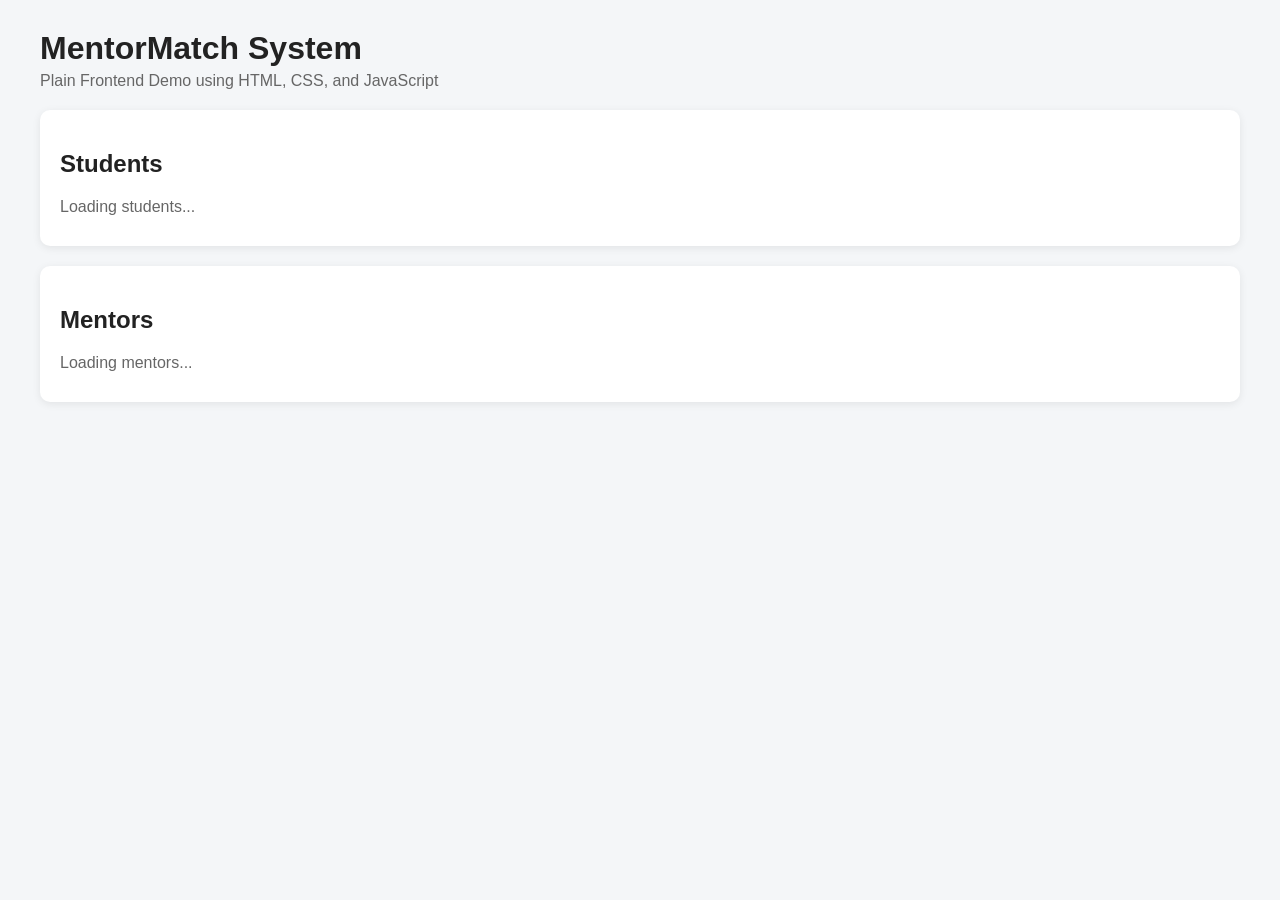
==== index.html @ e471cfbb "first frontend commit" ====
<!DOCTYPE html>
<html lang="en">
<head>
    <meta charset="UTF-8">
    <meta name="viewport" content="width=device-width, initial-scale=1.0">
    <title>MentorMatch Frontend</title>
    <link rel="stylesheet" href="css/style.css">
</head>
<body>

<div class="container">

    <h1>MentorMatch System</h1>
    <p class="subtitle">Plain Frontend Demo using HTML, CSS, and JavaScript</p>

    <!-- STUDENTS -->
    <section class="card">
        <h2>Students</h2>
        <p id="students-message" class="message">Loading students...</p>

        <table id="students-table" class="data-table hidden">
            <thead>
            <tr>
                <th>ID</th>
                <th>Student Number</th>
                <th>Last Name</th>
                <th>First Name</th>
                <th>College</th>
                <th>Department</th>
                <th>Course</th>
                <th>Gender</th>
                <th>Email</th>
                <th>Phone</th>
            </tr>
            </thead>
            <tbody id="students-body"></tbody>
        </table>
    </section>

    <!-- MENTORS -->
    <section class="card">
        <h2>Mentors</h2>
        <p id="mentors-message" class="message">Loading mentors...</p>

        <table id="mentors-table" class="data-table hidden">
            <thead>
            <tr>
                <th>ID</th>
                <th>Mentor Number</th>
                <th>Last Name</th>
                <th>First Name</th>
                <th>Department</th>
                <th>Expertise</th>
                <th>Email</th>
                <th>Phone</th>
            </tr>
            </thead>
            <tbody id="mentors-body"></tbody>
        </table>
    </section>

</div>

<script src="js/app.js"></script>
</body>
</html>
---- css/style.css ----
* {
    box-sizing: border-box;
}

body {
    margin: 0;
    font-family: Arial, sans-serif;
    background: #f4f6f8;
    color: #222;
}

.container {
    width: 95%;
    max-width: 1200px;
    margin: 30px auto;
}

h1 {
    margin-bottom: 5px;
}

.subtitle {
    margin-top: 0;
    color: #666;
}

.card {
    background: #fff;
    border-radius: 10px;
    padding: 20px;
    margin-top: 20px;
    box-shadow: 0 2px 8px rgba(0, 0, 0, 0.08);
}

.message {
    color: #666;
    margin-bottom: 10px;
}

.data-table {
    width: 100%;
    border-collapse: collapse;
    margin-top: 10px;
}

.data-table th,
.data-table td {
    border: 1px solid #ddd;
    padding: 10px;
    text-align: left;
    font-size: 14px;
}

.data-table th {
    background: #2f6f8f;
    color: white;
}

.hidden {
    display: none;
}
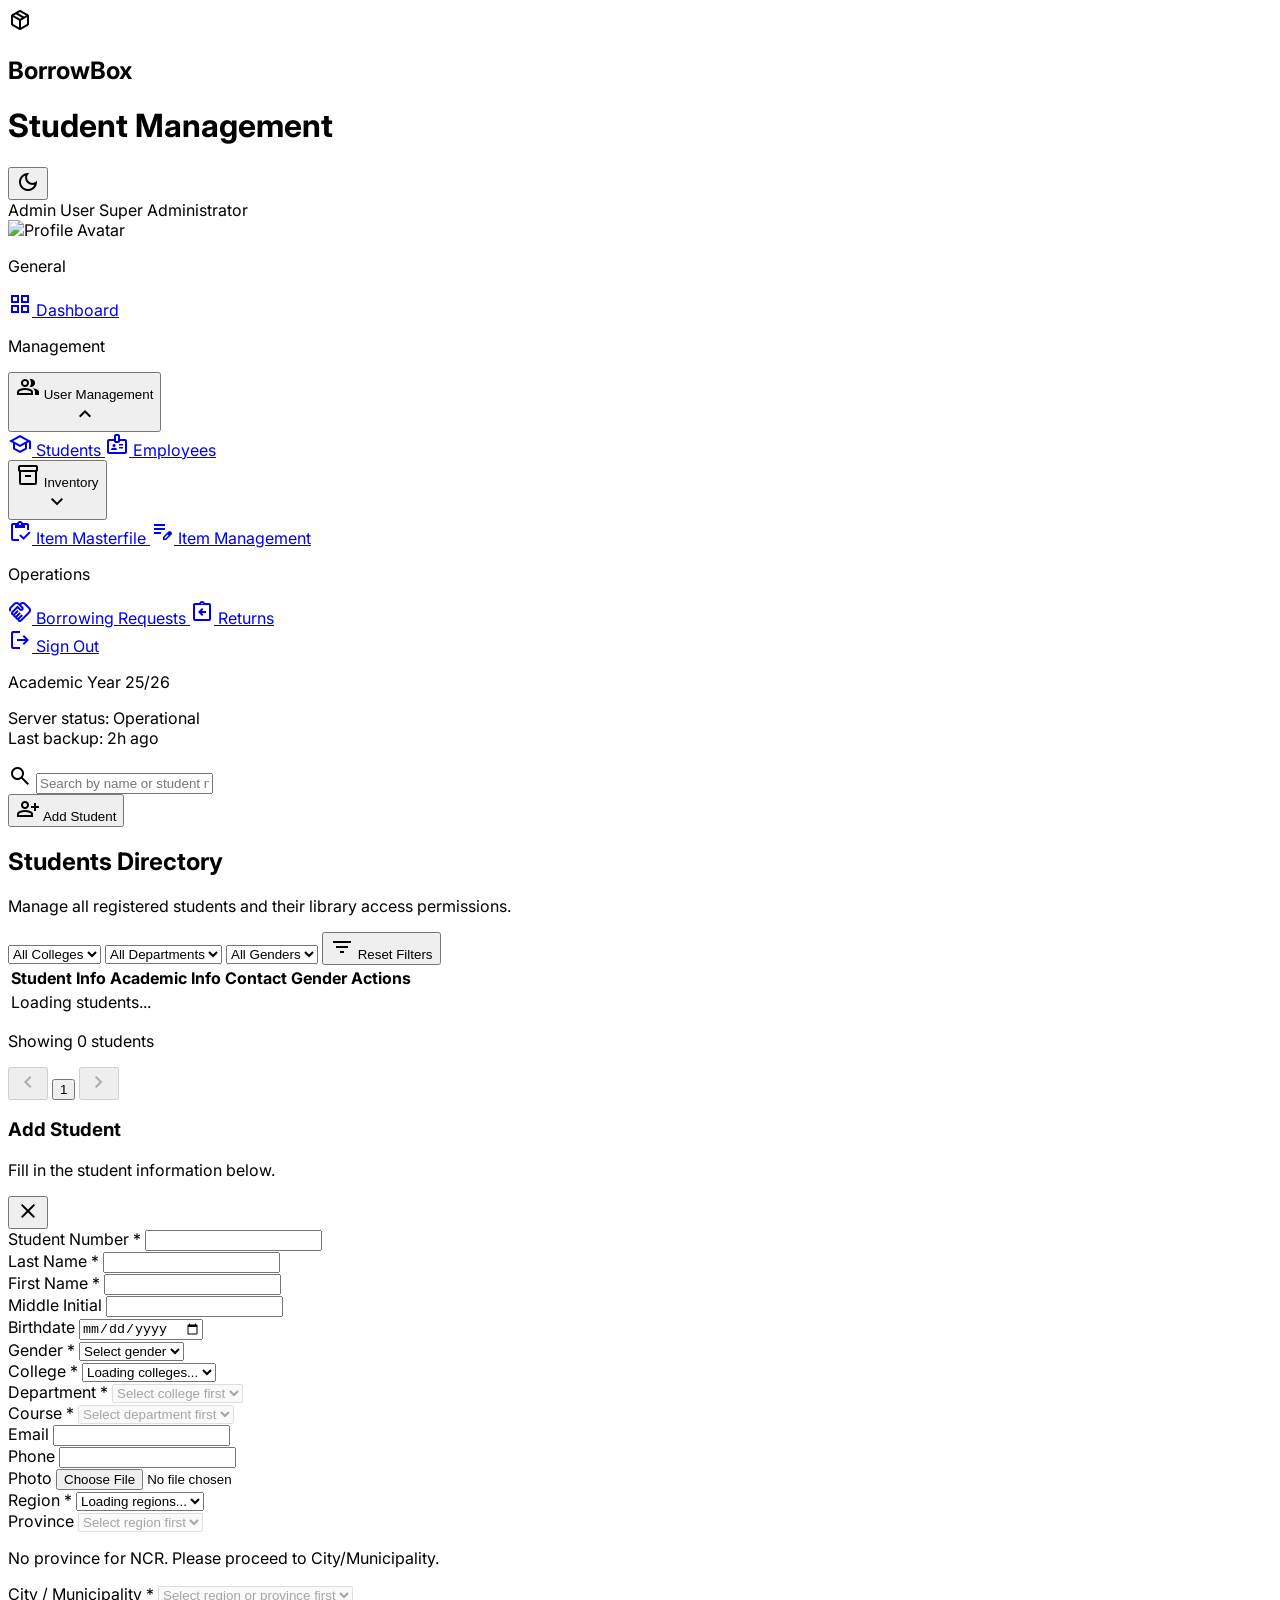
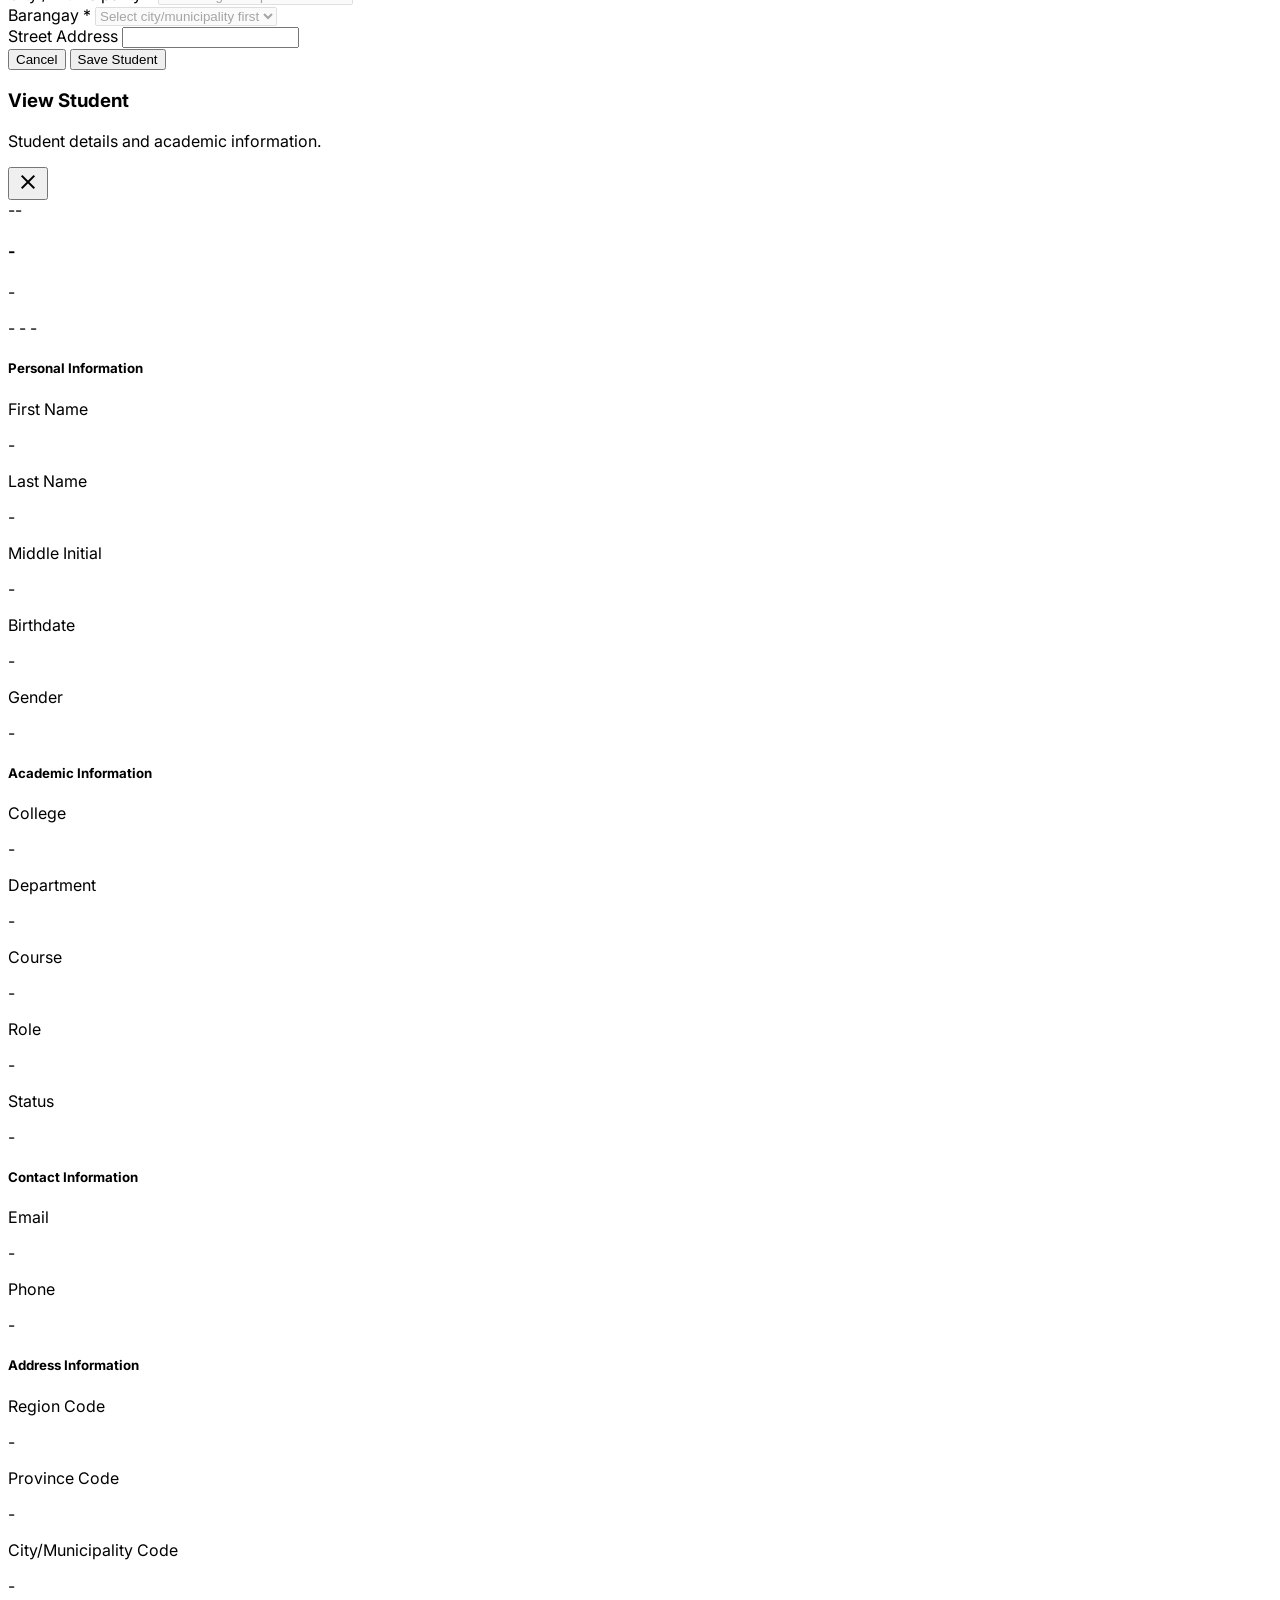
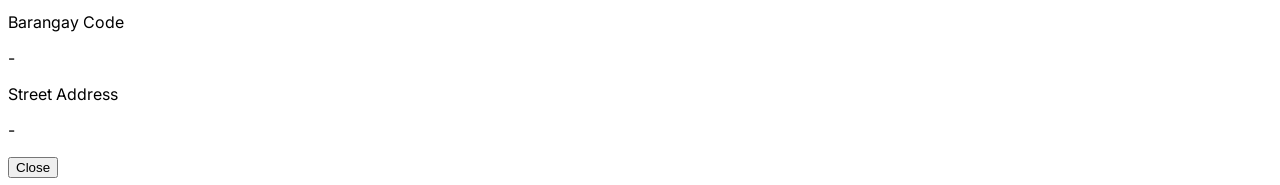
==== commit 75fcf403: "students html and js with add, view, and edit functions" ====
--- a/index.html
+++ b/index.html
@@ -1,66 +1,819 @@
-<!DOCTYPE html>
-<html lang="en">
-<head>
-    <meta charset="UTF-8">
-    <meta name="viewport" content="width=device-width, initial-scale=1.0">
-    <title>MentorMatch Frontend</title>
-    <link rel="stylesheet" href="css/style.css">
-</head>
-<body>
-
-<div class="container">
-
-    <h1>MentorMatch System</h1>
-    <p class="subtitle">Plain Frontend Demo using HTML, CSS, and JavaScript</p>
-
-    <!-- STUDENTS -->
-    <section class="card">
-        <h2>Students</h2>
-        <p id="students-message" class="message">Loading students...</p>
-
-        <table id="students-table" class="data-table hidden">
-            <thead>
-            <tr>
-                <th>ID</th>
-                <th>Student Number</th>
-                <th>Last Name</th>
-                <th>First Name</th>
-                <th>College</th>
-                <th>Department</th>
-                <th>Course</th>
-                <th>Gender</th>
-                <th>Email</th>
-                <th>Phone</th>
-            </tr>
-            </thead>
-            <tbody id="students-body"></tbody>
-        </table>
-    </section>
-
-    <!-- MENTORS -->
-    <section class="card">
-        <h2>Mentors</h2>
-        <p id="mentors-message" class="message">Loading mentors...</p>
-
-        <table id="mentors-table" class="data-table hidden">
-            <thead>
-            <tr>
-                <th>ID</th>
-                <th>Mentor Number</th>
-                <th>Last Name</th>
-                <th>First Name</th>
-                <th>Department</th>
-                <th>Expertise</th>
-                <th>Email</th>
-                <th>Phone</th>
-            </tr>
-            </thead>
-            <tbody id="mentors-body"></tbody>
-        </table>
-    </section>
-
-</div>
-
-<script src="js/app.js"></script>
-</body>
-</html>+<!doctype html>
+<html lang="en" class="light">
+  <head>
+    <meta charset="utf-8" />
+    <meta content="width=device-width, initial-scale=1.0" name="viewport" />
+    <title>BorrowBox Admin - Students</title>
+    <script src="js/theme-init.js"></script>
+    <script src="https://cdn.tailwindcss.com?plugins=forms,container-queries"></script>
+    <link
+      href="https://fonts.googleapis.com/css2?family=Inter:wght@400;500;600;700;800;900&display=s
+wap"
+      rel="stylesheet"
+    />
+    <link
+      href="https://fonts.googleapis.com/css2?family=Material+Symbols+Outlined:wght,FILL@100..700
+,0..1&display=swap"
+      rel="stylesheet"
+    />
+    <script>
+      tailwind.config = {
+        darkMode: "class",
+        theme: {
+          extend: {
+            colors: {
+              primary: "#3211d4",
+              "background-light": "#f6f6f8",
+              "background-dark": "#131022",
+            },
+            fontFamily: {
+              display: ["Inter", "sans-serif"],
+            },
+            borderRadius: {
+              DEFAULT: "0.25rem",
+              lg: "0.5rem",
+              xl: "0.75rem",
+              full: "9999px",
+            },
+          },
+        },
+      };
+    </script>
+    <style>
+      body {
+        font-family: "Inter", sans-serif;
+      }
+      .material-symbols-outlined {
+        font-variation-settings:
+          "FILL" 0,
+          "wght" 400,
+          "GRAD" 0,
+          "opsz" 24;
+      }
+    </style>
+  </head>
+  <body
+    class="bg-background-light dark:bg-background-dark font-display text-slate-900 dark:text-slate-100 antialiased transition-colors duration-200"
+  >
+    <div class="relative flex min-h-screen w-full flex-col">
+      <header
+        class="sticky top-0 z-40 flex h-16 w-full items-center justify-between border-b border-slate-200 dark:border-slate-800 bg-white/80 dark:bg-background-dark/80 backdropblur-md px-6"
+      >
+        <div class="flex items-center gap-4">
+          <div class="flex items-center gap-2 text-primary">
+            <span class="material-symbols-outlined text-3xl font-bold"
+              >package_2</span
+            >
+            <h2 class="text-xl font-bold tracking-tight">BorrowBox</h2>
+          </div>
+          <div class="h-6 w-px bg-slate-200 dark:bg-slate-700 mx-2"></div>
+          <h1 class="text-sm font-semibold text-slate-600 dark:text-slate-400">
+            Student Management
+          </h1>
+        </div>
+        <div class="flex items-center gap-4">
+          <button
+            id="themeToggle"
+            class="flex h-10 w-10 items-center justify-center rounded-lg hover:bg-slate-100 dark:hover:bg-slate-800 transition-colors"
+            type="button"
+            aria-label="Toggle dark mode"
+            title="Toggle dark mode"
+          >
+            <span
+              id="themeIcon"
+              class="material-symbols-outlined text-slate-600 dark:textslate-300"
+              >dark_mode</span
+            >
+          </button>
+          <div
+            class="flex items-center gap-3 pl-2 border-l border-slate-200 dark:borderslate-800"
+          >
+            <div class="flex flex-col items-end text-xs">
+              <span class="font-bold">Admin User</span>
+              <span class="text-slate-500">Super Administrator</span>
+            </div>
+            <div
+              class="h-10 w-10 rounded-full bg-primary/10 border border-primary/20 flex items-center justify-center overflow-hidden"
+            >
+              <img
+                alt="Profile Avatar"
+                class="h-full w-full object-cover"
+                src="https://lh3.googleusercontent.com/aida-public/[base64]"
+              />
+            </div>
+          </div>
+        </div>
+      </header>
+      <div class="flex flex-1 overflow-hidden">
+        <aside
+          class="hidden lg:flex w-72 flex-col border-r border-slate-200 dark:borderslate-800 bg-white dark:bg-background-dark p-4 overflow-y-auto"
+        >
+          <nav class="space-y-1">
+            <p
+              class="px-3 text-[10px] font-bold uppercase tracking-widest text-slate-400 mb2"
+            >
+              General
+            </p>
+            <a
+              class="flex items-center gap-3 px-3 py-2 rounded-lg hover:bg-slate-100 dark:hover:bg-slate-800 text-slate-600 dark:text-slate-300 transition-colors"
+              href="admindashboard.html"
+            >
+              <span class="material-symbols-outlined text-xl">grid_view</span>
+              <span class="text-sm">Dashboard</span>
+            </a>
+            <div class="pt-4 pb-2">
+              <p
+                class="px-3 text-[10px] font-bold uppercase tracking-widest text-slate-400 mb-2"
+              >
+                Management
+              </p>
+              <button
+                class="menu-toggle w-full flex items-center justify-between px-3 py-2 rounded-lg bg-primary text-white font-medium"
+                type="button"
+                data-target="userManagementMenu"
+                aria-expanded="true"
+              >
+                <div class="flex items-center gap-3">
+                  <span class="material-symbols-outlined text-xl">group</span>
+                  <span class="text-sm">User Management</span>
+                </div>
+                <span class="material-symbols-outlined text-sm menu-arrow"
+                  >expand_less</span
+                >
+              </button>
+              <div
+                id="userManagementMenu"
+                class="ml-5 mt-1 space-y-1 border-l border-slate200 dark:border-slate-700 pl-4"
+              >
+                <a
+                  class="flex items-center gap-3 px-3 py-2 rounded-lg bg-primary/10 textprimary text-sm font-medium"
+                  href="students.html"
+                >
+                  <span class="material-symbols-outlined text-lg">school</span>
+                  <span>Students</span>
+                </a>
+                <a
+                  class="flex items-center gap-3 px-3 py-2 rounded-lg text-sm text-slate-600 dark:text-slate-300 hover:bg-slate-100 dark:hover:bg-slate-800 transition-colors"
+                  href="employees.html"
+                >
+                  <span class="material-symbols-outlined text-lg">badge</span>
+                  <span>Employees</span>
+                </a>
+              </div>
+              <button
+                class="menu-toggle mt-1 w-full flex items-center justify-between px-3 py-2 rounded-lg hover:bg-slate-100 dark:hover:bg-slate-800 text-slate-600 dark:text-slate-300 transition-colors"
+                type="button"
+                data-target="inventoryMenu"
+                aria-expanded="false"
+              >
+                <div class="flex items-center gap-3">
+                  <span class="material-symbols-outlined text-xl"
+                    >inventory_2</span
+                  >
+                  <span class="text-sm">Inventory</span>
+                </div>
+                <span class="material-symbols-outlined text-sm menu-arrow"
+                  >expand_more</span
+                >
+              </button>
+              <div
+                id="inventoryMenu"
+                class="hidden ml-5 mt-1 space-y-1 border-l borderslate-200 dark:border-slate-700 pl-4"
+              >
+                <a
+                  class="flex items-center gap-3 px-3 py-2 rounded-lg text-sm text-slate-600 dark:text-slate-300 hover:bg-slate-100 dark:hover:bg-slate-800 transition-colors"
+                  href="itemmasterfile.html"
+                >
+                  <span class="material-symbols-outlined text-lg"
+                    >inventory</span
+                  >
+                  <span>Item Masterfile</span>
+                </a>
+                <a
+                  class="flex items-center gap-3 px-3 py-2 rounded-lg text-sm text-slate-600 dark:text-slate-300 hover:bg-slate-100 dark:hover:bg-slate-800 transition-colors"
+                  href="itemmanagement.html"
+                >
+                  <span class="material-symbols-outlined text-lg"
+                    >edit_note</span
+                  >
+                  <span>Item Management</span>
+                </a>
+              </div>
+            </div>
+            <div class="pt-4 pb-2">
+              <p
+                class="px-3 text-[10px] font-bold uppercase tracking-widest text-slate-400 mb-2"
+              >
+                Operations
+              </p>
+              <a
+                class="flex items-center gap-3 px-3 py-2 rounded-lg hover:bg-slate-100 dark:hover:bg-slate-800 text-slate-600 dark:text-slate-300 transition-colors"
+                href="borrowingrequests.html"
+              >
+                <span class="material-symbols-outlined text-xl">handshake</span>
+                <span class="text-sm">Borrowing Requests</span>
+              </a>
+              <a
+                class="flex items-center gap-3 px-3 py-2 rounded-lg hover:bg-slate-100 dark:hover:bg-slate-800 text-slate-600 dark:text-slate-300 transition-colors"
+                href="returns.html"
+              >
+                <span class="material-symbols-outlined text-xl"
+                  >assignment_return</span
+                >
+                <span class="text-sm">Returns</span>
+              </a>
+            </div>
+          </nav>
+          <div class="mt-auto space-y-3 pt-4">
+            <a
+              href="signin.html"
+              class="flex items-center justify-center gap-2 w-full rounded-xl border border-red-200 bg-red-50 px-4 py-2.5 text-sm font-semibold text-red-600 hover:bg-red-100 transition-colors dark:border-red-900/40 dark:bg-red-900/20 dark:text-red400 dark:hover:bg-red-900/30"
+            >
+              <span class="material-symbols-outlined text-lg">logout</span>
+              <span>Sign Out</span>
+            </a>
+            <div class="p-4 bg-primary/5 rounded-xl border border-primary/10">
+              <p class="text-xs font-semibold text-primary mb-1">
+                Academic Year 25/26
+              </p>
+              <p class="text-[10px] text-slate-500 leading-tight">
+                Server status: Operational<br />Last backup: 2h ago
+              </p>
+            </div>
+          </div>
+        </aside>
+        <main class="flex-1 overflow-y-auto p-6 md:p-8 space-y-6">
+          <div
+            class="flex flex-col xl:flex-row xl:items-center xl:justify-between gap-4"
+          >
+            <div class="relative w-full xl:max-w-md">
+              <span
+                class="material-symbols-outlined absolute left-3 top-1/2 -translate-y-1/2 text-slate-400 text-xl"
+                >search</span
+              >
+              <input
+                id="studentSearch"
+                class="w-full pl-10 pr-4 py-3 bg-white dark:bg-slate-900 border border-slate200 dark:border-slate-800 rounded-xl text-sm focus:ring-2 focus:ring-primary/30 focus:border-primary outline-none"
+                placeholder="Search by name or student number..."
+                type="text"
+              />
+            </div>
+            <div class="flex items-center gap-3">
+              <button
+                id="openAddStudentModal"
+                class="bg-primary hover:bg-primary/90 textwhite px-4 py-3 rounded-xl text-sm font-bold flex items-center gap-2 transition-all shadowsm"
+              >
+                <span class="material-symbols-outlined text-lg"
+                  >person_add</span
+                >
+                <span>Add Student</span>
+              </button>
+            </div>
+          </div>
+          <div
+            class="flex flex-col lg:flex-row lg:items-center justify-between gap-4"
+          >
+            <div>
+              <h2 class="text-2xl font-black tracking-tight">
+                Students Directory
+              </h2>
+              <p class="text-slate-500 text-sm mt-1">
+                Manage all registered students and their library access
+                permissions.
+              </p>
+            </div>
+            <div class="flex flex-wrap gap-2">
+              <select
+                id="collegeFilter"
+                class="px-3 py-2 bg-white dark:bg-slate-900 border border-slate-200 dark:border-slate-800 rounded-lg text-sm font-medium text-slate-600 dark:text-slate-300 focus:ring-2 focus:ring-primary/30 focus:border-primary outline-none"
+              >
+                <option value="">All Colleges</option>
+              </select>
+              <select
+                id="departmentFilter"
+                class="px-3 py-2 bg-white dark:bg-slate-900 border border-slate-200 dark:border-slate-800 rounded-lg text-sm font-medium text-slate-600 dark:text-slate-300 focus:ring-2 focus:ring-primary/30 focus:border-primary outline-none"
+              >
+                <option value="">All Departments</option>
+              </select>
+              <select
+                id="genderFilter"
+                class="px-3 py-2 bg-white dark:bg-slate-900 border border-slate-200 dark:border-slate-800 rounded-lg text-sm font-medium text-slate-600 dark:text-slate-300 focus:ring-2 focus:ring-primary/30 focus:border-primary outline-none"
+              >
+                <option value="">All Genders</option>
+                <option value="Male">Male</option>
+                <option value="Female">Female</option>
+                <option value="Other">Other</option>
+              </select>
+              <button
+                id="resetFilters"
+                class="flex items-center gap-2 px-3 py-2 text-primary bg-primary/10 rounded-lg text-sm font-medium hover:bg-primary/20"
+              >
+                <span class="material-symbols-outlined text-lg"
+                  >filter_list</span
+                >
+                <span>Reset Filters</span>
+              </button>
+            </div>
+          </div>
+          <div
+            class="bg-white dark:bg-slate-900 border border-slate-200 dark:border-slate800 rounded-xl overflow-hidden shadow-sm"
+          >
+            <div class="overflow-x-auto">
+              <table class="w-full text-left border-collapse">
+                <thead>
+                  <tr
+                    class="bg-slate-50 dark:bg-slate-800/50 border-b border-slate-200 dark:border-slate-800"
+                  >
+                    <th
+                      class="px-6 py-4 text-xs font-bold uppercase tracking-wider textslate-500"
+                    >
+                      Student Info
+                    </th>
+                    <th
+                      class="px-6 py-4 text-xs font-bold uppercase tracking-wider textslate-500"
+                    >
+                      Academic Info
+                    </th>
+                    <th
+                      class="px-6 py-4 text-xs font-bold uppercase tracking-wider textslate-500"
+                    >
+                      Contact
+                    </th>
+                    <th
+                      class="px-6 py-4 text-xs font-bold uppercase tracking-wider textslate-500"
+                    >
+                      Gender
+                    </th>
+                    <th
+                      class="px-6 py-4 text-xs font-bold uppercase tracking-wider textslate-500 text-right"
+                    >
+                      Actions
+                    </th>
+                  </tr>
+                </thead>
+                <tbody
+                  id="studentsTableBody"
+                  class="divide-y divide-slate-100 dark:divideslate-800"
+                >
+                  <tr>
+                    <td
+                      colspan="5"
+                      class="px-6 py-10 text-center text-sm text-slate500"
+                    >
+                      Loading students...
+                    </td>
+                  </tr>
+                </tbody>
+              </table>
+            </div>
+            <div
+              class="px-6 py-4 border-t border-slate-200 dark:border-slate-800 bg-slate-50 dark:bg-slate-800/30 flex flex-col sm:flex-row items-center justify-between gap-4"
+            >
+              <p id="studentsSummary" class="text-sm text-slate-500">
+                Showing <span class="font-semibold">0</span> students
+              </p>
+              <div class="flex items-center gap-2">
+                <button
+                  class="p-2 bg-white dark:bg-slate-900 border border-slate-300 dark:border-slate-700 rounded-lg text-slate-400 opacity-50 cursor-not-allowed"
+                  disabled
+                >
+                  <span class="material-symbols-outlined">chevron_left</span>
+                </button>
+                <button
+                  class="px-4 py-2 bg-primary text-white rounded-lg text-sm font-bold shadow-sm"
+                >
+                  1
+                </button>
+                <button
+                  class="p-2 bg-white dark:bg-slate-900 border border-slate-300 dark:border-slate-700 rounded-lg text-slate-400 opacity-50 cursor-not-allowed"
+                  disabled
+                >
+                  <span class="material-symbols-outlined">chevron_right</span>
+                </button>
+              </div>
+            </div>
+          </div>
+        </main>
+      </div>
+    </div>
+    <!-- Add Student Modal -->
+    <div
+      id="addStudentModal"
+      class="fixed inset-0 z-50 hidden items-center justify-center bg-slate-950/60 p-4"
+    >
+      <div
+        class="w-full max-w-5xl rounded-2xl border border-slate-200 dark:border-slate-800 bg-white dark:bg-slate-900 shadow-2xl overflow-hidden"
+      >
+        <div
+          class="flex items-center justify-between border-b border-slate-200 dark:borderslate-800 px-6 py-4"
+        >
+          <div>
+            <h3 class="text-lg font-bold">Add Student</h3>
+            <p class="text-sm text-slate-500">
+              Fill in the student information below.
+            </p>
+          </div>
+          <button
+            id="closeAddStudentModal"
+            class="flex h-10 w-10 items-center justify-center rounded-lg hover:bg-slate-100 dark:hover:bg-slate-800"
+          >
+            <span class="material-symbols-outlined">close</span>
+          </button>
+        </div>
+        <form
+          id="addStudentForm"
+          class="p-6 space-y-6"
+          enctype="multipart/form-data"
+        >
+          <div
+            id="addStudentMessage"
+            class="hidden rounded-lg px-4 py-3 text-sm"
+          ></div>
+          <div class="grid grid-cols-1 md:grid-cols-2 xl:grid-cols-3 gap-4">
+            <div>
+              <label class="mb-2 block text-sm font-medium"
+                >Student Number *</label
+              >
+              <input
+                id="student_number"
+                name="student_number"
+                type="text"
+                required
+                class="wfull rounded-xl border border-slate-200 dark:border-slate-700 bg-white dark:bg-slate-950 px-4 py-3 text-sm outline-none focus:border-primary focus:ring-2 focus:ring-primary/20"
+              />
+            </div>
+            <div>
+              <label class="mb-2 block text-sm font-medium">Last Name *</label>
+              <input
+                id="last_name"
+                name="last_name"
+                type="text"
+                required
+                class="w-full rounded-xl border border-slate-200 dark:border-slate-700 bg-white dark:bg-slate-950 px-4 py-3 text-sm outline-none focus:border-primary focus:ring-2 focus:ring-primary/20"
+              />
+            </div>
+            <div>
+              <label class="mb-2 block text-sm font-medium">First Name *</label>
+              <input
+                id="first_name"
+                name="first_name"
+                type="text"
+                required
+                class="w-full rounded-xl border border-slate-200 dark:border-slate-700 bg-white dark:bg-slate-950 px-4 py-3 text-sm outline-none focus:border-primary focus:ring-2 focus:ring-primary/20"
+              />
+            </div>
+            <div>
+              <label class="mb-2 block text-sm font-medium"
+                >Middle Initial</label
+              >
+              <input
+                id="middle_initial"
+                name="middle_initial"
+                type="text"
+                maxlength="10"
+                class="w-full rounded-xl border border-slate-200 dark:border-slate-700 bg-white dark:bgslate-950 px-4 py-3 text-sm outline-none focus:border-primary focus:ring-2 focus:ringprimary/20"
+              />
+            </div>
+            <div>
+              <label class="mb-2 block text-sm font-medium">Birthdate</label>
+              <input
+                id="birthdate"
+                name="birthdate"
+                type="date"
+                class="w-full rounded-xl border border-slate-200 dark:border-slate-700 bg-white dark:bg-slate-950 px-4 py-3 text-sm outline-none focus:border-primary focus:ring-2 focus:ring-primary/20"
+              />
+            </div>
+            <div>
+              <label class="mb-2 block text-sm font-medium">Gender *</label>
+              <select
+                id="gender"
+                name="gender"
+                required
+                class="w-full rounded-xl border border-slate-200 dark:border-slate-700 bg-white dark:bg-slate-950 px-4 py-3 text-sm outline-none focus:border-primary focus:ring-2 focus:ring-primary/20"
+              >
+                <option value="">Select gender</option>
+                <option value="Male">Male</option>
+                <option value="Female">Female</option>
+                <option value="Other">Other</option>
+              </select>
+            </div>
+            <div>
+              <label class="mb-2 block text-sm font-medium">College *</label>
+              <select
+                id="modalCollege"
+                class="w-full rounded-xl border border-slate-200 dark:border-slate-700 bg-white dark:bg-slate-950 px-4 py-3 text-sm outline-none focus:border-primary focus:ring-2 focus:ring-primary/20"
+              >
+                <option value="">Loading colleges...</option>
+              </select>
+            </div>
+            <div>
+              <label class="mb-2 block text-sm font-medium">Department *</label>
+              <select
+                id="modalDepartment"
+                class="w-full rounded-xl border border-slate-200 dark:border-slate-700 bg-white dark:bg-slate-950 px-4 py-3 text-sm outline-none focus:border-primary focus:ring-2 focus:ring-primary/20"
+                disabled
+              >
+                <option value="">Select college first</option>
+              </select>
+            </div>
+            <div>
+              <label class="mb-2 block text-sm font-medium">Course *</label>
+              <select
+                id="course"
+                name="course"
+                required
+                class="w-full rounded-xl border border-slate-200 dark:border-slate-700 bg-white dark:bg-slate-950 px-4 py-3 text-sm outline-none focus:border-primary focus:ring-2 focus:ring-primary/20"
+                disabled
+              >
+                <option value="">Select department first</option>
+              </select>
+            </div>
+            <div>
+              <label class="mb-2 block text-sm font-medium">Email</label>
+              <input
+                id="email"
+                name="email"
+                type="email"
+                class="w-full rounded-xl border border-slate-200 dark:border-slate-700 bg-white dark:bg-slate-950 px-4 py-3 text-sm outline-none focus:border-primary focus:ring-2 focus:ring-primary/20"
+              />
+            </div>
+            <div>
+              <label class="mb-2 block text-sm font-medium">Phone</label>
+              <input
+                id="phone"
+                name="phone"
+                type="text"
+                class="w-full rounded-xl border border-slate-200 dark:border-slate-700 bg-white dark:bg-slate-950 px-4 py-3 text-sm outline-none focus:border-primary focus:ring-2 focus:ring-primary/20"
+              />
+            </div>
+            <div>
+              <label class="mb-2 block text-sm font-medium">Photo</label>
+              <input
+                id="photo"
+                name="photo"
+                type="file"
+                accept="image/*"
+                class="w-full rounded-xl border border-slate-200 dark:border-slate-700 bg-white dark:bg-slate-950 px-4 py-3 text-sm outline-none focus:border-primary focus:ring-2 focus:ring-primary/20"
+              />
+            </div>
+            <div>
+              <label class="mb-2 block text-sm font-medium">Region *</label>
+              <select
+                id="region_code"
+                name="region_code"
+                required
+                class="w-full rounded-xl border border-slate-200 dark:border-slate-700 bg-white dark:bg-slate-950 px-4 py-3 text-sm outline-none focus:border-primary focus:ring-2 focus:ring-primary/20"
+              >
+                <option value="">Loading regions...</option>
+              </select>
+            </div>
+            <div>
+              <label class="mb-2 block text-sm font-medium">Province</label>
+              <select
+                id="province_code"
+                name="province_code"
+                class="w-full rounded-xl border border-slate-200 dark:border-slate-700 bg-white dark:bg-slate-950 px-4 py-3 text-sm outline-none focus:border-primary focus:ring-2 focus:ring-primary/20"
+                disabled
+              >
+                <option value="">Select region first</option>
+              </select>
+              <p id="provinceHint" class="mt-1 hidden text-xs text-amber-500">
+                No province for NCR. Please proceed to City/Municipality.
+              </p>
+            </div>
+            <div>
+              <label class="mb-2 block text-sm font-medium"
+                >City / Municipality *</label
+              >
+              <select
+                id="city_municipality_code"
+                name="city_municipality_code"
+                required
+                class="w-full rounded-xl border border-slate-200 dark:border-slate-700 bg-white dark:bgslate-950 px-4 py-3 text-sm outline-none focus:border-primary focus:ring-2 focus:ringprimary/20"
+                disabled
+              >
+                <option value="">Select region or province first</option>
+              </select>
+            </div>
+            <div>
+              <label class="mb-2 block text-sm font-medium">Barangay *</label>
+              <select
+                id="barangay_code"
+                name="barangay_code"
+                required
+                class="w-full roundedxl border border-slate-200 dark:border-slate-700 bg-white dark:bg-slate-950 px-4 py-3 textsm outline-none focus:border-primary focus:ring-2 focus:ring-primary/20"
+                disabled
+              >
+                <option value="">Select city/municipality first</option>
+              </select>
+            </div>
+            <div class="md:col-span-2 xl:col-span-2">
+              <label class="mb-2 block text-sm font-medium"
+                >Street Address</label
+              >
+              <input
+                id="street_address"
+                name="street_address"
+                type="text"
+                class="w-full rounded-xl border border-slate-200 dark:border-slate-700 bg-white dark:bg-slate-950 px-4 py-3 text-sm outline-none focus:border-primary focus:ring-2 focus:ring-primary/20"
+              />
+            </div>
+          </div>
+          <div
+            class="flex items-center justify-end gap-3 border-t border-slate-200 dark:border-slate-800 pt-4"
+          >
+            <button
+              type="button"
+              id="cancelAddStudent"
+              class="rounded-xl border borderslate-200 dark:border-slate-700 px-4 py-2.5 text-sm font-semibold hover:bg-slate-50 dark:hover:bg-slate-800"
+            >
+              Cancel
+            </button>
+            <button
+              type="submit"
+              id="saveStudentButton"
+              class="rounded-xl bg-primary px-5 py-2.5 text-sm font-semibold text-white hover:bg-primary/90"
+            >
+              Save Student
+            </button>
+          </div>
+        </form>
+      </div>
+    </div>
+    <!-- View Student Modal -->
+    <div
+      id="viewStudentModal"
+      class="fixed inset-0 z-50 hidden items-center justify-center bg-slate-950/60 p-4"
+    >
+      <div
+        class="w-full max-w-4xl rounded-2xl border border-slate-200 dark:border-slate-800 bg-white dark:bg-slate-900 shadow-2xl overflow-hidden"
+      >
+        <div
+          class="flex items-center justify-between border-b border-slate-200 dark:borderslate-800 px-6 py-4"
+        >
+          <div>
+            <h3 class="text-lg font-bold">View Student</h3>
+            <p class="text-sm text-slate-500">
+              Student details and academic information.
+            </p>
+          </div>
+          <button
+            id="closeViewStudentModal"
+            class="flex h-10 w-10 items-center justifycenter rounded-lg hover:bg-slate-100 dark:hover:bg-slate-800"
+          >
+            <span class="material-symbols-outlined">close</span>
+          </button>
+        </div>
+        <div class="p-6 space-y-6">
+          <div class="flex flex-col md:flex-row md:items-center gap-4">
+            <div
+              id="viewStudentPhotoWrapper"
+              class="h-20 w-20 rounded-full bg-primary/10 text-primary flex items-center justify-center text-2xl font-bold overflow-hidden"
+            >
+              --
+            </div>
+            <div>
+              <h4 id="viewFullName" class="text-xl font-bold">-</h4>
+              <p id="viewStudentNumber" class="text-sm text-slate-500">-</p>
+              <div class="mt-2 flex flex-wrap gap-2">
+                <span
+                  id="viewGenderBadge"
+                  class="inline-flex items-center px-2.5 py-1 rounded-full text-xs font-medium bg-slate-100 text-slate-700"
+                  >-</span
+                >
+                <span
+                  id="viewStatusBadge"
+                  class="inline-flex items-center px-2.5 py-1 rounded-full text-xs font-medium bg-emerald-100 text-emerald-700"
+                  >-</span
+                >
+                <span
+                  id="viewRoleBadge"
+                  class="inline-flex items-center px-2.5 py-1 roundedfull text-xs font-medium bg-primary/10 text-primary"
+                  >-</span
+                >
+              </div>
+            </div>
+          </div>
+          <div class="grid grid-cols-1 md:grid-cols-2 gap-6">
+            <div
+              class="rounded-xl border border-slate-200 dark:border-slate-800 p-4 space-y3"
+            >
+              <h5
+                class="text-sm font-bold text-slate-500 uppercase tracking-wider"
+              >
+                Personal Information
+              </h5>
+              <div>
+                <p class="text-xs text-slate-500">First Name</p>
+                <p id="viewFirstName" class="text-sm font-medium">-</p>
+              </div>
+              <div>
+                <p class="text-xs text-slate-500">Last Name</p>
+                <p id="viewLastName" class="text-sm font-medium">-</p>
+              </div>
+              <div>
+                <p class="text-xs text-slate-500">Middle Initial</p>
+                <p id="viewMiddleInitial" class="text-sm font-medium">-</p>
+              </div>
+              <div>
+                <p class="text-xs text-slate-500">Birthdate</p>
+                <p id="viewBirthdate" class="text-sm font-medium">-</p>
+              </div>
+              <div>
+                <p class="text-xs text-slate-500">Gender</p>
+                <p id="viewGenderText" class="text-sm font-medium">-</p>
+              </div>
+            </div>
+            <div
+              class="rounded-xl border border-slate-200 dark:border-slate-800 p-4 space-y3"
+            >
+              <h5
+                class="text-sm font-bold text-slate-500 uppercase tracking-wider"
+              >
+                Academic Information
+              </h5>
+              <div>
+                <p class="text-xs text-slate-500">College</p>
+                <p id="viewCollege" class="text-sm font-medium">-</p>
+              </div>
+              <div>
+                <p class="text-xs text-slate-500">Department</p>
+                <p id="viewDepartment" class="text-sm font-medium">-</p>
+              </div>
+              <div>
+                <p class="text-xs text-slate-500">Course</p>
+                <p id="viewCourse" class="text-sm font-medium">-</p>
+              </div>
+              <div>
+                <p class="text-xs text-slate-500">Role</p>
+                <p id="viewRoleText" class="text-sm font-medium">-</p>
+              </div>
+              <div>
+                <p class="text-xs text-slate-500">Status</p>
+                <p id="viewStatusText" class="text-sm font-medium">-</p>
+              </div>
+            </div>
+            <div
+              class="rounded-xl border border-slate-200 dark:border-slate-800 p-4 space-y3"
+            >
+              <h5
+                class="text-sm font-bold text-slate-500 uppercase tracking-wider"
+              >
+                Contact Information
+              </h5>
+              <div>
+                <p class="text-xs text-slate-500">Email</p>
+                <p id="viewEmail" class="text-sm font-medium">-</p>
+              </div>
+              <div>
+                <p class="text-xs text-slate-500">Phone</p>
+                <p id="viewPhone" class="text-sm font-medium">-</p>
+              </div>
+            </div>
+            <div
+              class="rounded-xl border border-slate-200 dark:border-slate-800 p-4 space-y3"
+            >
+              <h5
+                class="text-sm font-bold text-slate-500 uppercase tracking-wider"
+              >
+                Address Information
+              </h5>
+              <div>
+                <p class="text-xs text-slate-500">Region Code</p>
+                <p id="viewRegionCode" class="text-sm font-medium">-</p>
+              </div>
+              <div>
+                <p class="text-xs text-slate-500">Province Code</p>
+                <p id="viewProvinceCode" class="text-sm font-medium">-</p>
+              </div>
+              <div>
+                <p class="text-xs text-slate-500">City/Municipality Code</p>
+                <p id="viewCityCode" class="text-sm font-medium">-</p>
+              </div>
+              <div>
+                <p class="text-xs text-slate-500">Barangay Code</p>
+                <p id="viewBarangayCode" class="text-sm font-medium">-</p>
+              </div>
+              <div>
+                <p class="text-xs text-slate-500">Street Address</p>
+                <p id="viewStreetAddress" class="text-sm font-medium">-</p>
+              </div>
+            </div>
+          </div>
+          <div
+            class="flex justify-end border-t border-slate-200 dark:border-slate-800 pt-4"
+          >
+            <button
+              id="viewStudentDoneButton"
+              class="rounded-xl bg-primary px-5 py-2.5 textsm font-semibold text-white hover:bg-primary/90"
+            >
+              Close
+            </button>
+          </div>
+        </div>
+      </div>
+    </div>
+    <script src="js/admindashboard.js"></script>
+    <script src="js/students.js"></script>
+  </body>
+</html>
